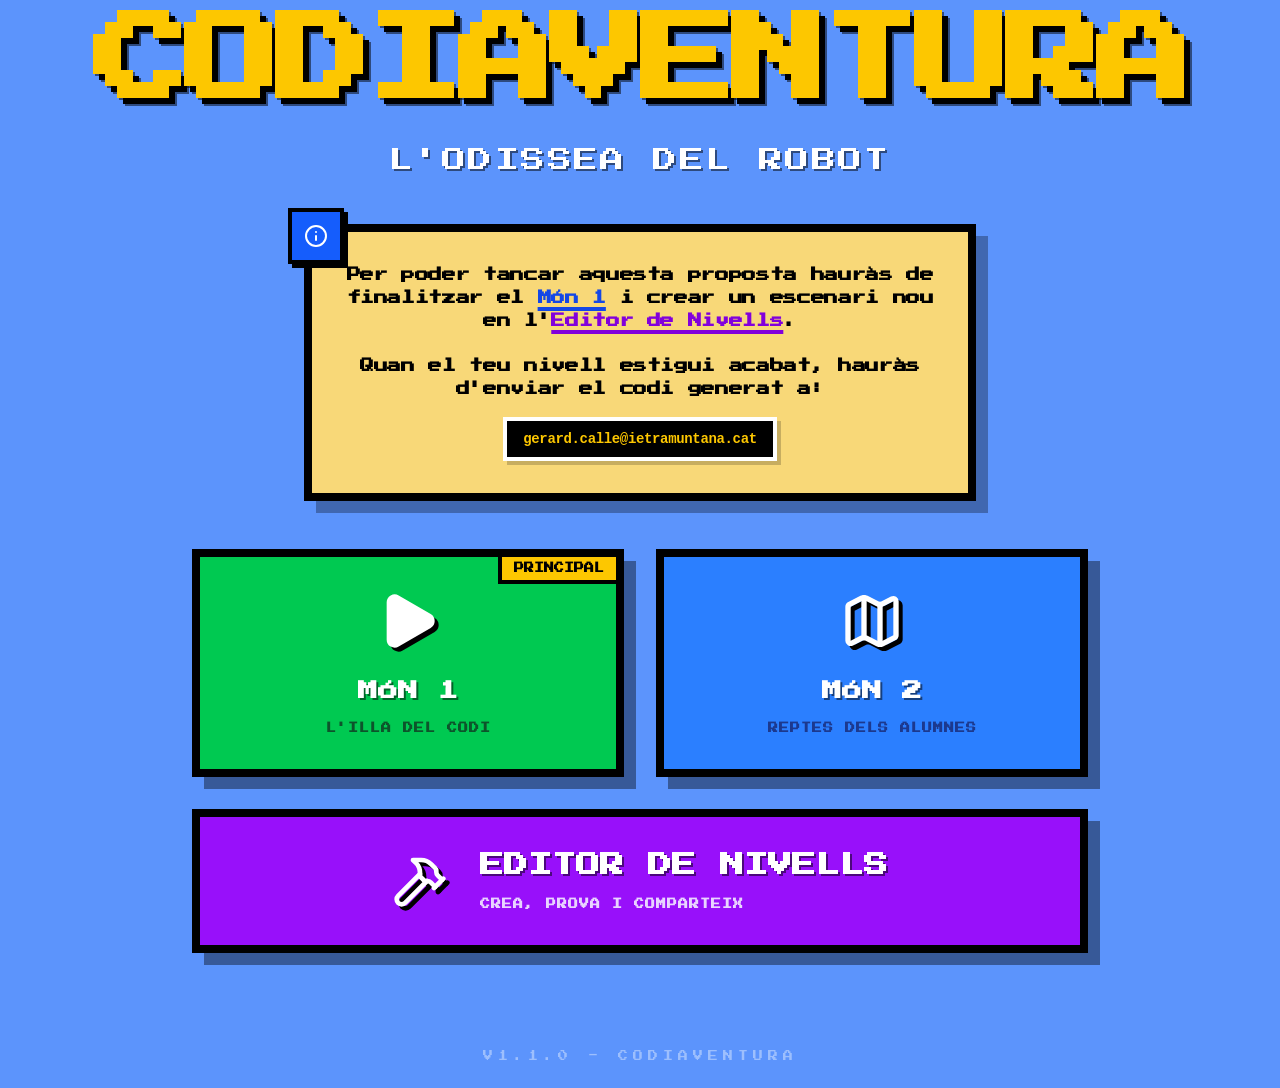
==== codiaventura/index.html @ b7bc9f9d "Add all folders and files to the apps repository" ====
<!DOCTYPE html>
<html lang="ca">
  <head>
    <meta charset="UTF-8" />
    <meta name="viewport" content="width=device-width, initial-scale=1.0" />
    <title>CodiAventura: Món Pixel</title>
    <link href="https://fonts.googleapis.com/css2?family=Press+Start+2P&display=swap" rel="stylesheet">
    <script type="module" crossorigin src="./assets/index-CRrbOQWZ.js"></script>
    <link rel="stylesheet" crossorigin href="./assets/index-3ejR_nkB.css">
  </head>
  <body>
    <div id="root"></div>
  </body>
</html>
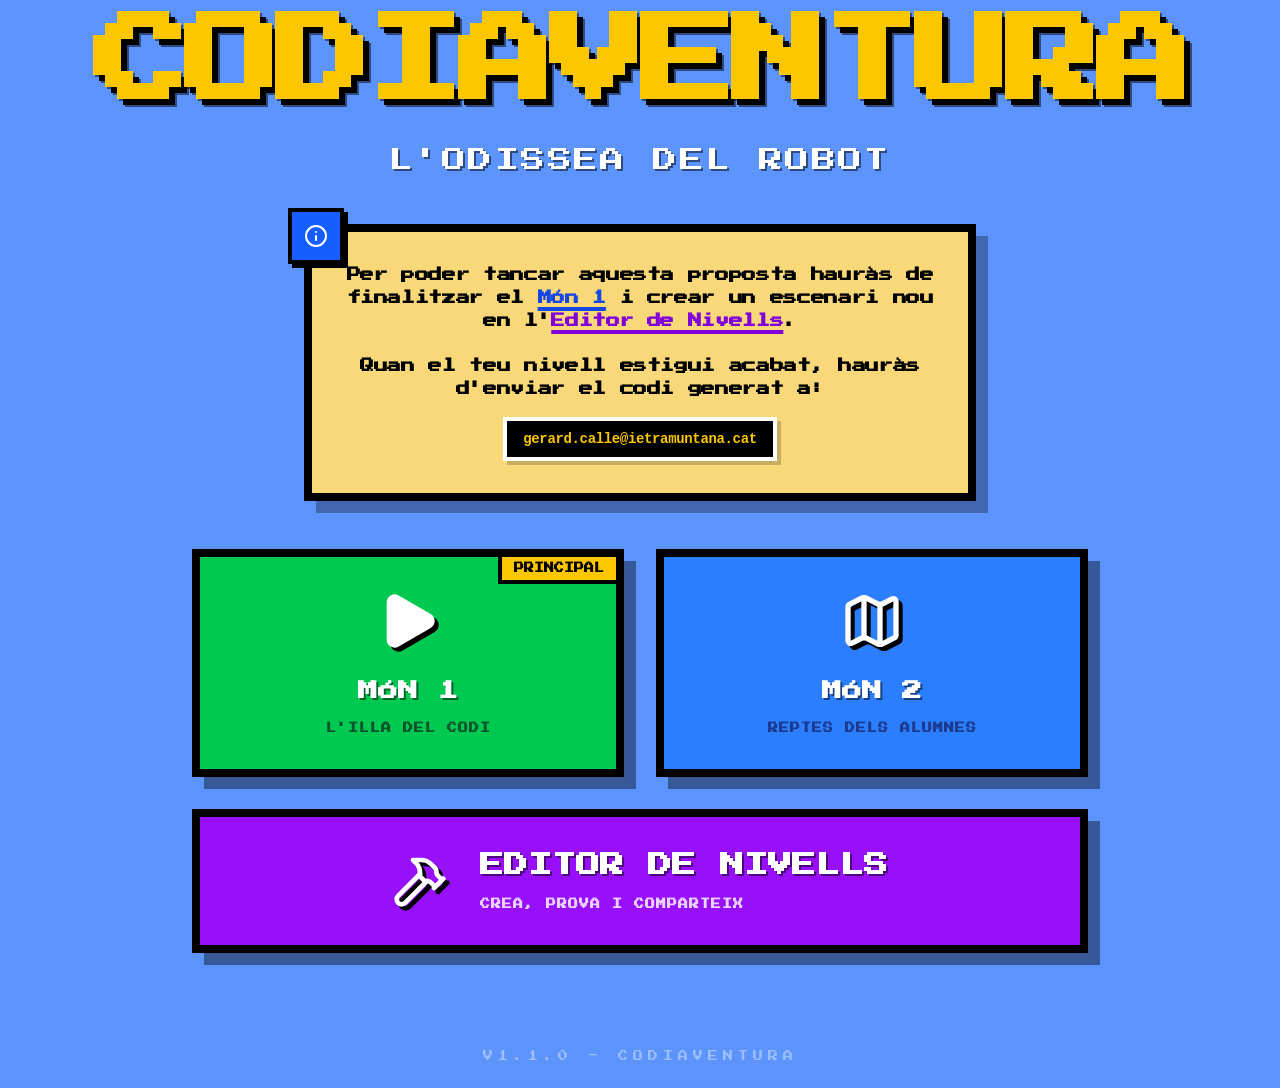
==== commit 38dd9d36: "Manual commit test" ====
--- a/codiaventura/index.html
+++ b/codiaventura/index.html
@@ -1,5 +1,5 @@
 <!DOCTYPE html>
-<html lang="ca">
+<html lang="ca-ES">
   <head>
     <meta charset="UTF-8" />
     <meta name="viewport" content="width=device-width, initial-scale=1.0" />
